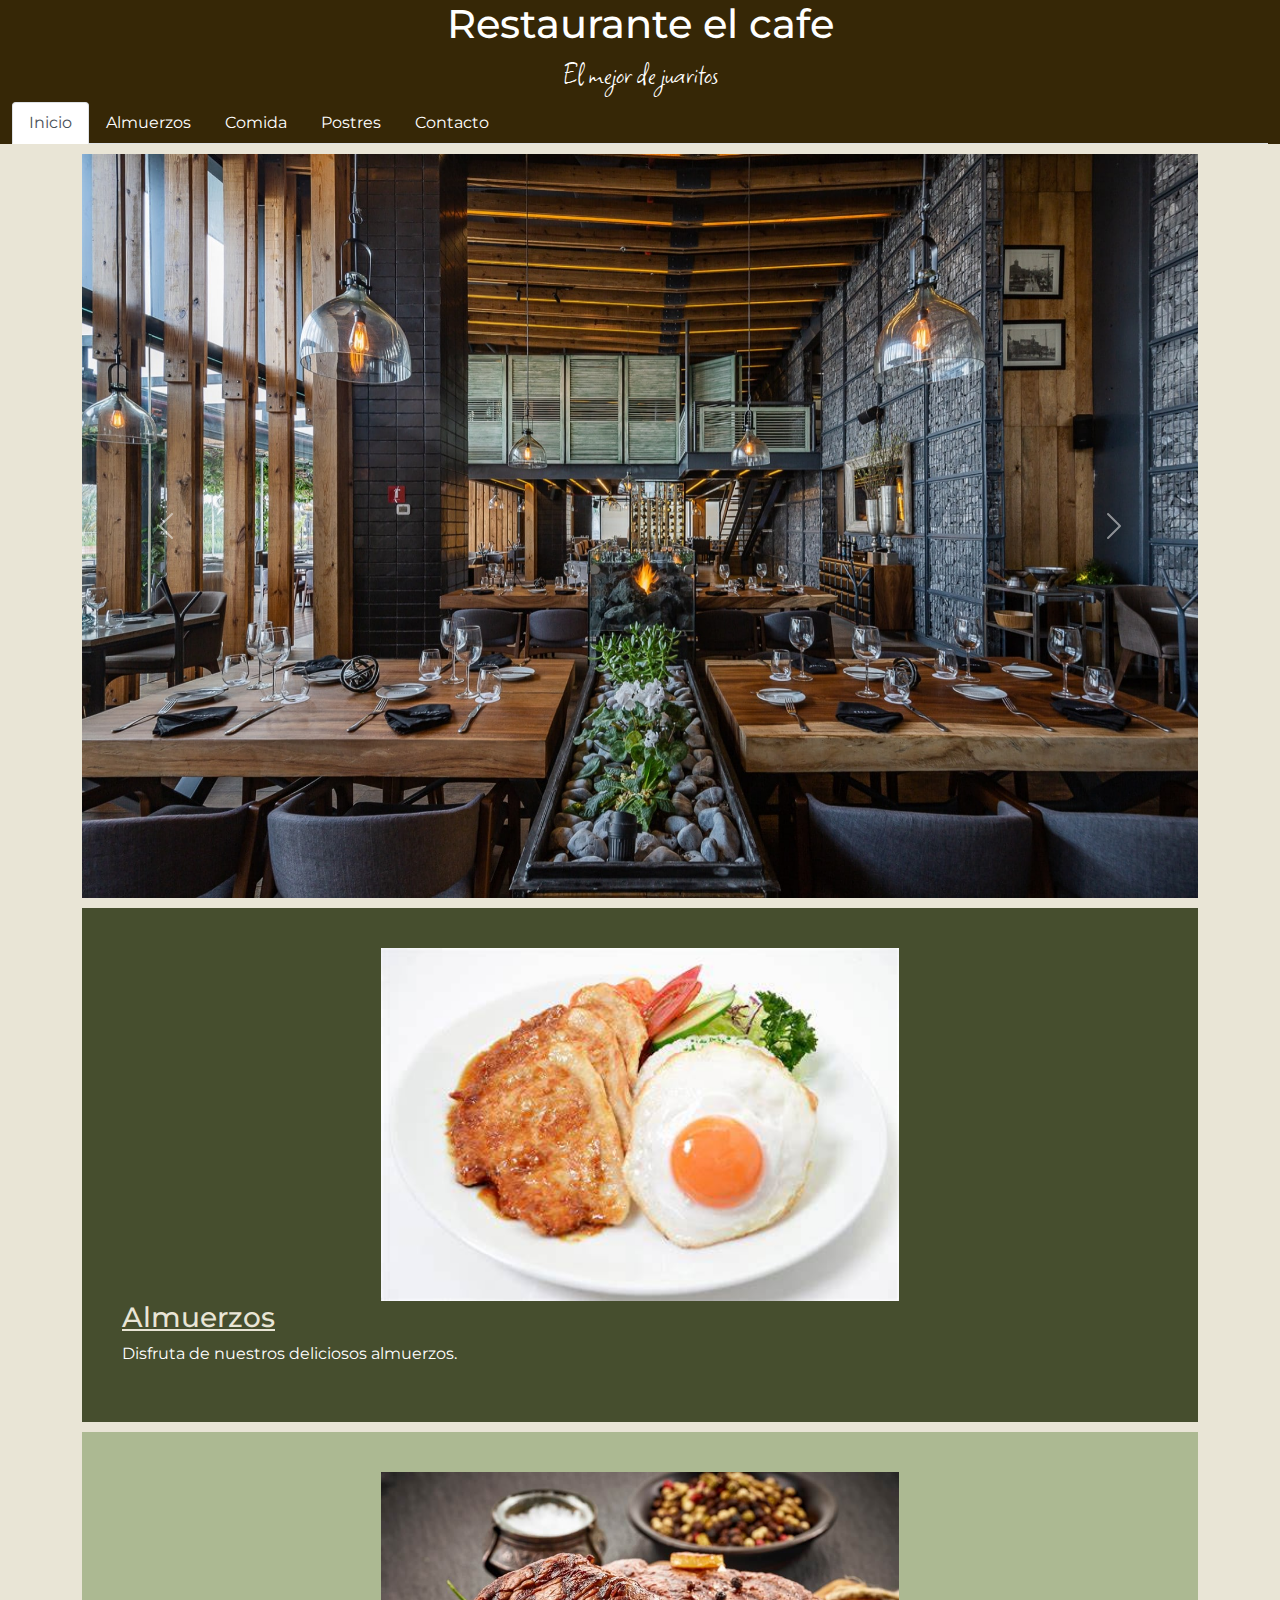
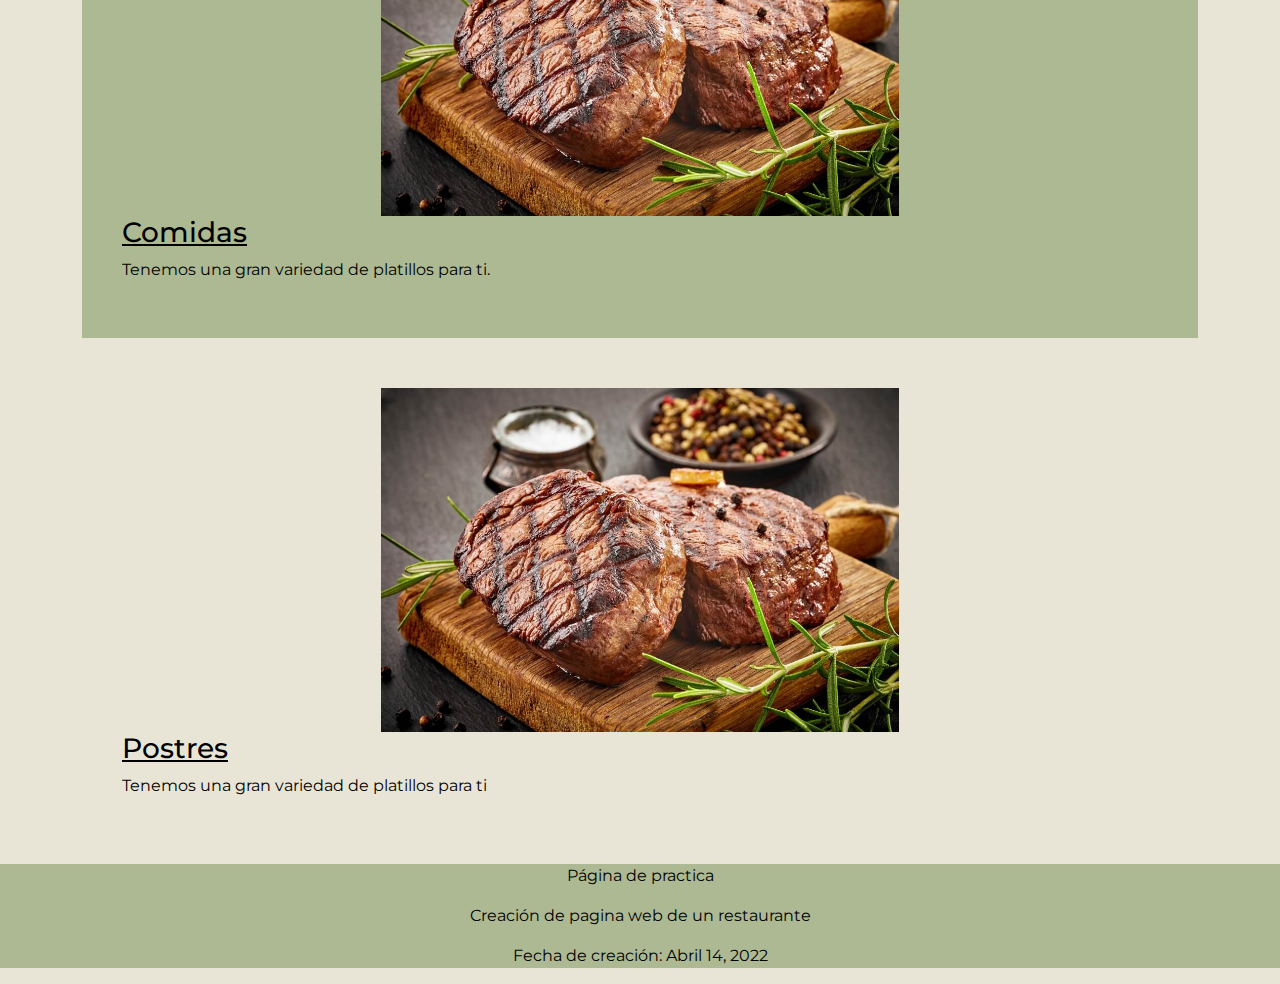
==== index.html @ 819b96d4 "Add files via upload" ====
<!DOCTYPE html>
<html lang="en">
<head>
    <meta charset="UTF-8">
    <meta http-equiv="X-UA-Compatible" content="IE=edge">
    <meta name="viewport" content="width=device-width, initial-scale=1.0">
    <title>Restaurante cafe</title>
    <link rel="icon" href="img/header/logo.png">
    <link rel="stylesheet" href="css/bootstrap.min.css">
    <link rel="stylesheet" href="css/styles.css">
</head>
<body>
    <div class="principal">

        <header>
            <div class="container-fluid">
                    <div class="row">

                        <div class="encabezado col-xxl-8">
                            
                            <h1>Restaurante el cafe</h1>
                            <h2>El mejor de juaritos</h2>
                        </div>
        
                        <div class="align-self-end barra col-xxl-4">
                            <ul class="nav nav-tabs">
                                <li class="nav-item">
                                <a class="nav-link active" aria-current="page" href="#">Inicio</a>
                                </li>
                                <li class="nav-item">
                                <a class="nav-link" href="sitio/almuerzo.html">Almuerzos</a>
                                </li>
                                <li class="nav-item">
                                    <a class="nav-link" href="sitio/comida.html">Comida</a>
                                </li>
                                <li class="nav-item">
                                    <a class="nav-link" href="sitio/postre.html">Postres</a>
                                 </li>
                                <li class="nav-item">
                                <a class="nav-link" href="sitio/contacto.html">Contacto</a>
                                </li>
                            </ul>
                        </div>
                    </div>
            </div>
        </header>

        <div class="main container">

            <div class="carrusel">
                <div id="carouselExampleControls" class="carousel slide" data-bs-ride="carousel">
                    <div class="carousel-inner">
                      <div class="carousel-item active">
                        <a href="sitio/contacto.html"><img src="img/alimentos/restaurante.jpg" class="d-block w-100" alt="Restaurante el cafe"></a>
                      </div>
                      <div class="carousel-item">
                        <a href="sitio/almuerzo.html"><img src="img/alimentos/ensalada_cesar-carusel.jpg" class="d-block w-100" alt="Ensalada Cesar"></a>
                      </div>
                      <div class="carousel-item">
                        <a href="sitio/comida.html"><img src="img/alimentos/spagetti-carusel.jpg" class="d-block w-100" alt="Spaghetti"></a>
                      </div>
                    </div>
                    <button class="carousel-control-prev" type="button" data-bs-target="#carouselExampleControls" data-bs-slide="prev">
                      <span class="carousel-control-prev-icon" aria-hidden="true"></span>
                      <span class="visually-hidden">Previous</span>
                    </button>
                    <button class="carousel-control-next" type="button" data-bs-target="#carouselExampleControls" data-bs-slide="next">
                      <span class="carousel-control-next-icon" aria-hidden="true"></span>
                      <span class="visually-hidden">Next</span>
                    </button>
                  </div>
            </div>

            <div class="almuerzo">
                <div class="row">
                    <div class="col-xxl-6 align-middle">
                        <a href="sitio/al"></a><img src="img/alimentos/almuerzo.jpg" alt="">
                    </div>

                    <div class="col-xxl-6">
                        <a href="sitio/almuerzo.html"><h3>Almuerzos</h3></a>
                        <p>Disfruta de nuestros deliciosos almuerzos.</p>
                    </div>
                </div>
            </div>

            <div class="comida container">
                <div class="row">
                    <div class="col-xxl-6 align-middle" style="text-align: center;">
                        <a href=""><img src="img/alimentos/filete_res.jpg" alt=""></a>
                    </div>

                    <div class="col-xxl-6">
                        <a href="sitio/comida.html"><h3>Comidas</h3></a>
                        <p>Tenemos una gran variedad de platillos para ti.</p>
                    </div>
                </div>
            </div>

            <div class="postre container">
                <div class="row">
                    <div class="col-xxl-6 align-middle" style="text-align: center;">
                        <a href=""><img src="img/alimentos/filete_res.jpg" alt=""></a>
                    </div>

                    <div class="col-xxl-6">
                        <a href="sitio/postre.html"><h3>Postres</h3></a>
                        <p>Tenemos una gran variedad de platillos para ti</p>
                    </div>
                </div>
            </div>

            
        

        </div>

        <footer>
            <div class="container-fluid col-xxl-12">
                <p>Página de practica</p>
                <p>Creación de pagina web de un restaurante</p>
                <p>Fecha de creación: Abril 14, 2022</p>
            </div>
        </footer>

        <script src="js/bootstrap.min.js"></script>
</body>
</html>
---- css/styles.css ----
@import url('https://fonts.googleapis.com/css2?family=Montserrat:wght@400;500&family=Roboto&display=swap');@import url('https://fonts.googleapis.com/css2?family=Montserrat:wght@400;500&family=Roboto&family=Square+Peg&display=swap');*{font-family:'Montserrat';padding:0;margin:0}h2{font-family:'Square Peg',cursive;font-size:xx-large}.encabezado{text-align:center}img{width:50%}.carrusel,.almuerzo,.comida,.postre{margin-bottom:10px}.almuerzo{padding:40px;text-align:center;background-color:#464E2E}.almuerzo
p{text-align:left;color:white}.almuerzo
a{text-align:left;color:#E9E5D6}.comida
a{color:black}.postre
a{text-align:left;color:black}.comida{padding:40px;text-align:center;background-color:#ACB992}.comida h3, .comida
p{text-align:left}.postre{padding:40px;text-align:center}.postre h3, .postre
p{text-align:left}header{color:white;background-color:#362706;margin-bottom:10px}body{background-color:#E9E5D6}.main{color:black}footer{background-color:#ACB992;color:black;text-align:center}.nav-link{color:white}.active{color:black}.centrar{text-align:center}.tarjeta{padding:10px;margin:10px}
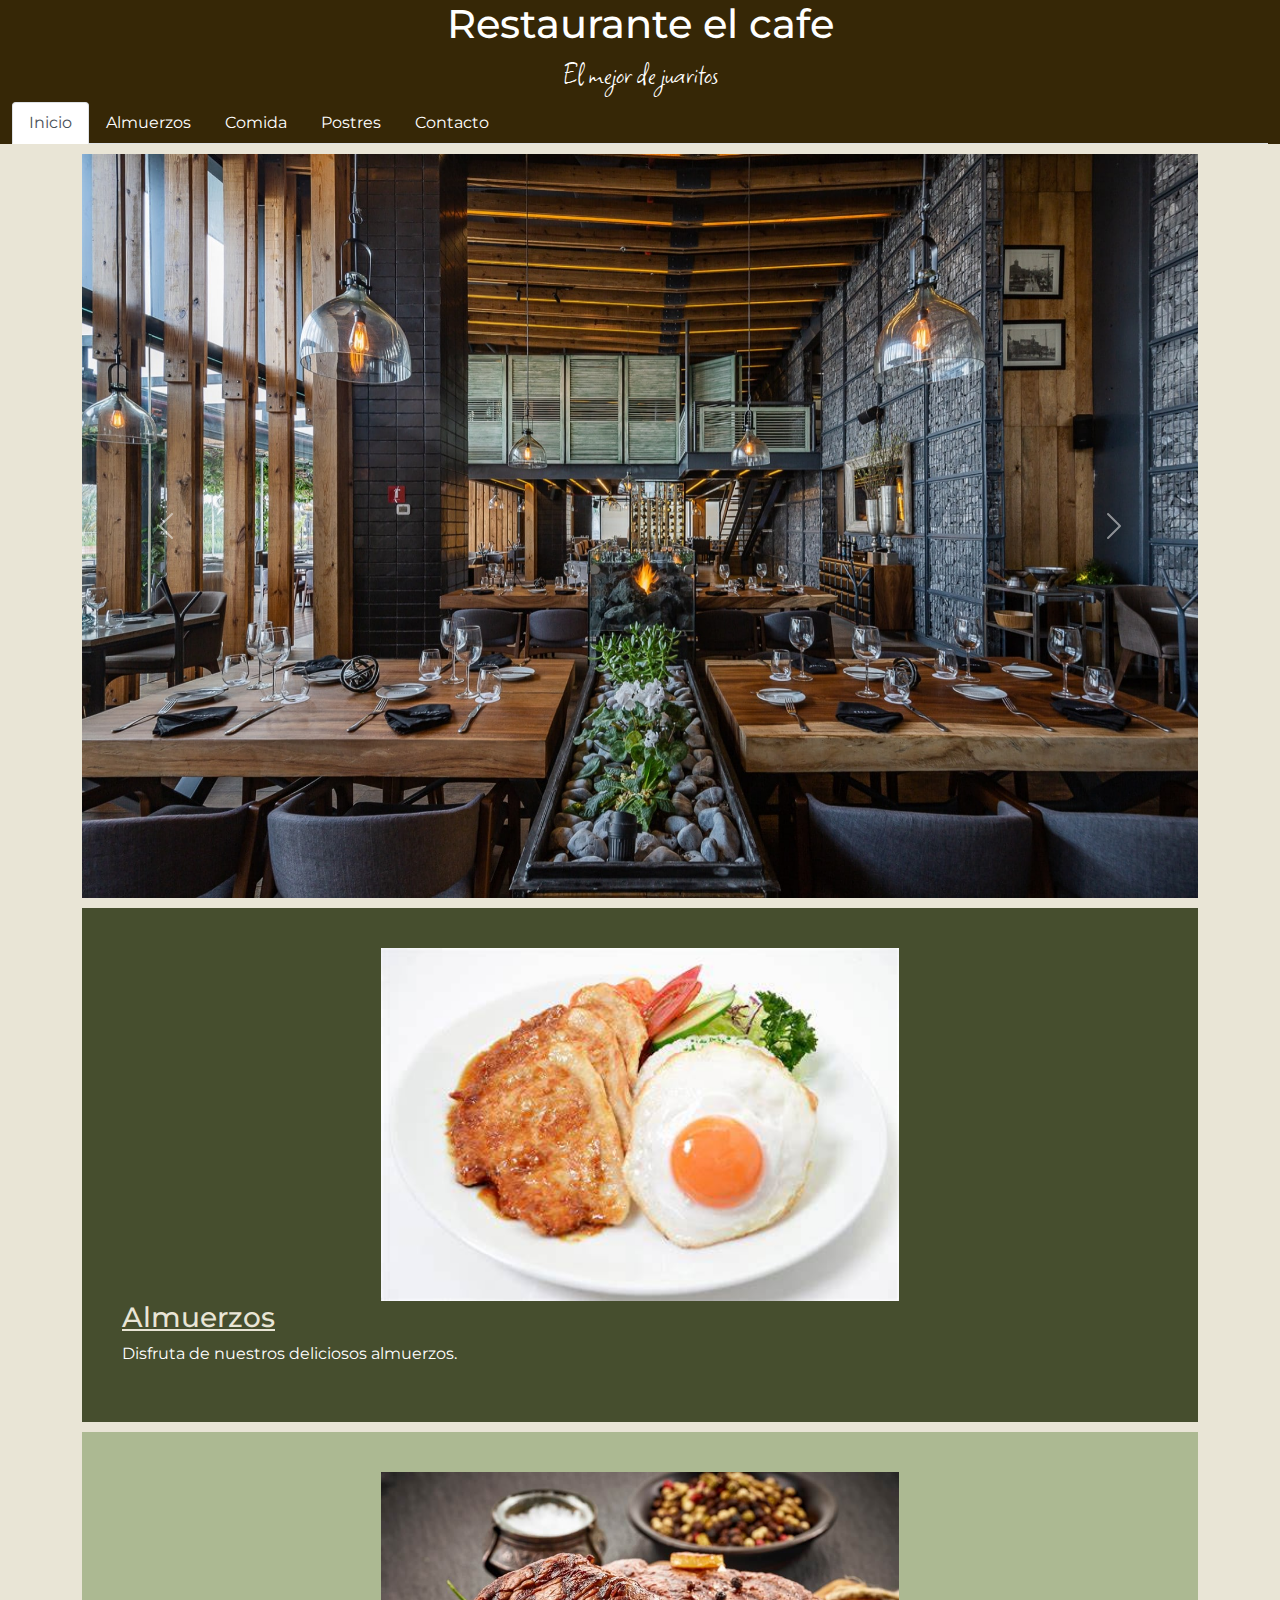
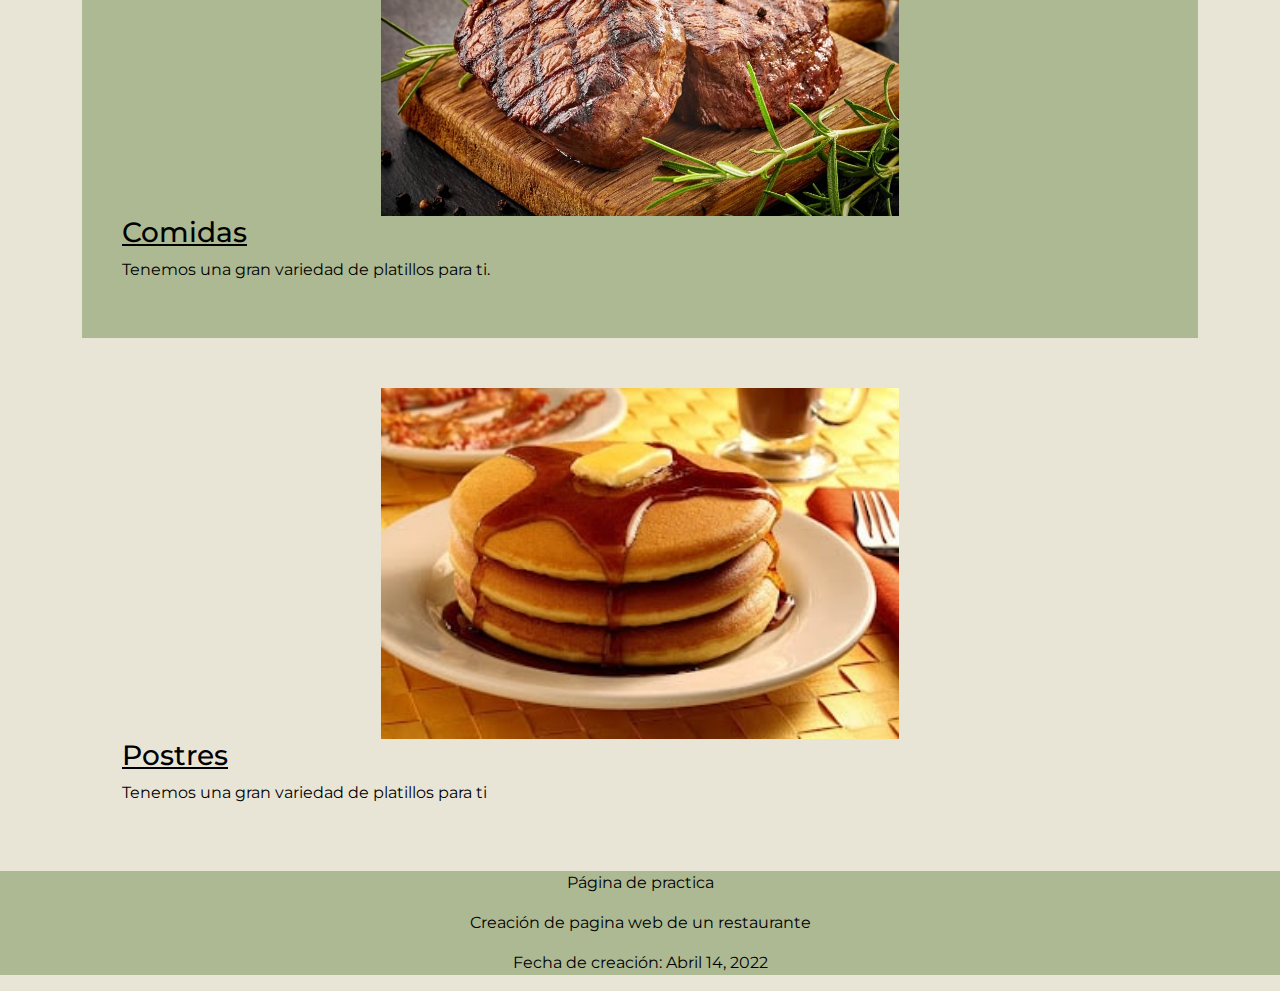
==== commit dea2173a: "Update index.html" ====
--- a/index.html
+++ b/index.html
@@ -100,7 +100,7 @@
             <div class="postre container">
                 <div class="row">
                     <div class="col-xxl-6 align-middle" style="text-align: center;">
-                        <a href=""><img src="img/alimentos/filete_res.jpg" alt=""></a>
+                        <a href=""><img src="img/alimentos/hotcakes.jpg" alt=""></a>
                     </div>
 
                     <div class="col-xxl-6">
@@ -125,4 +125,4 @@
 
         <script src="js/bootstrap.min.js"></script>
 </body>
-</html>+</html>
